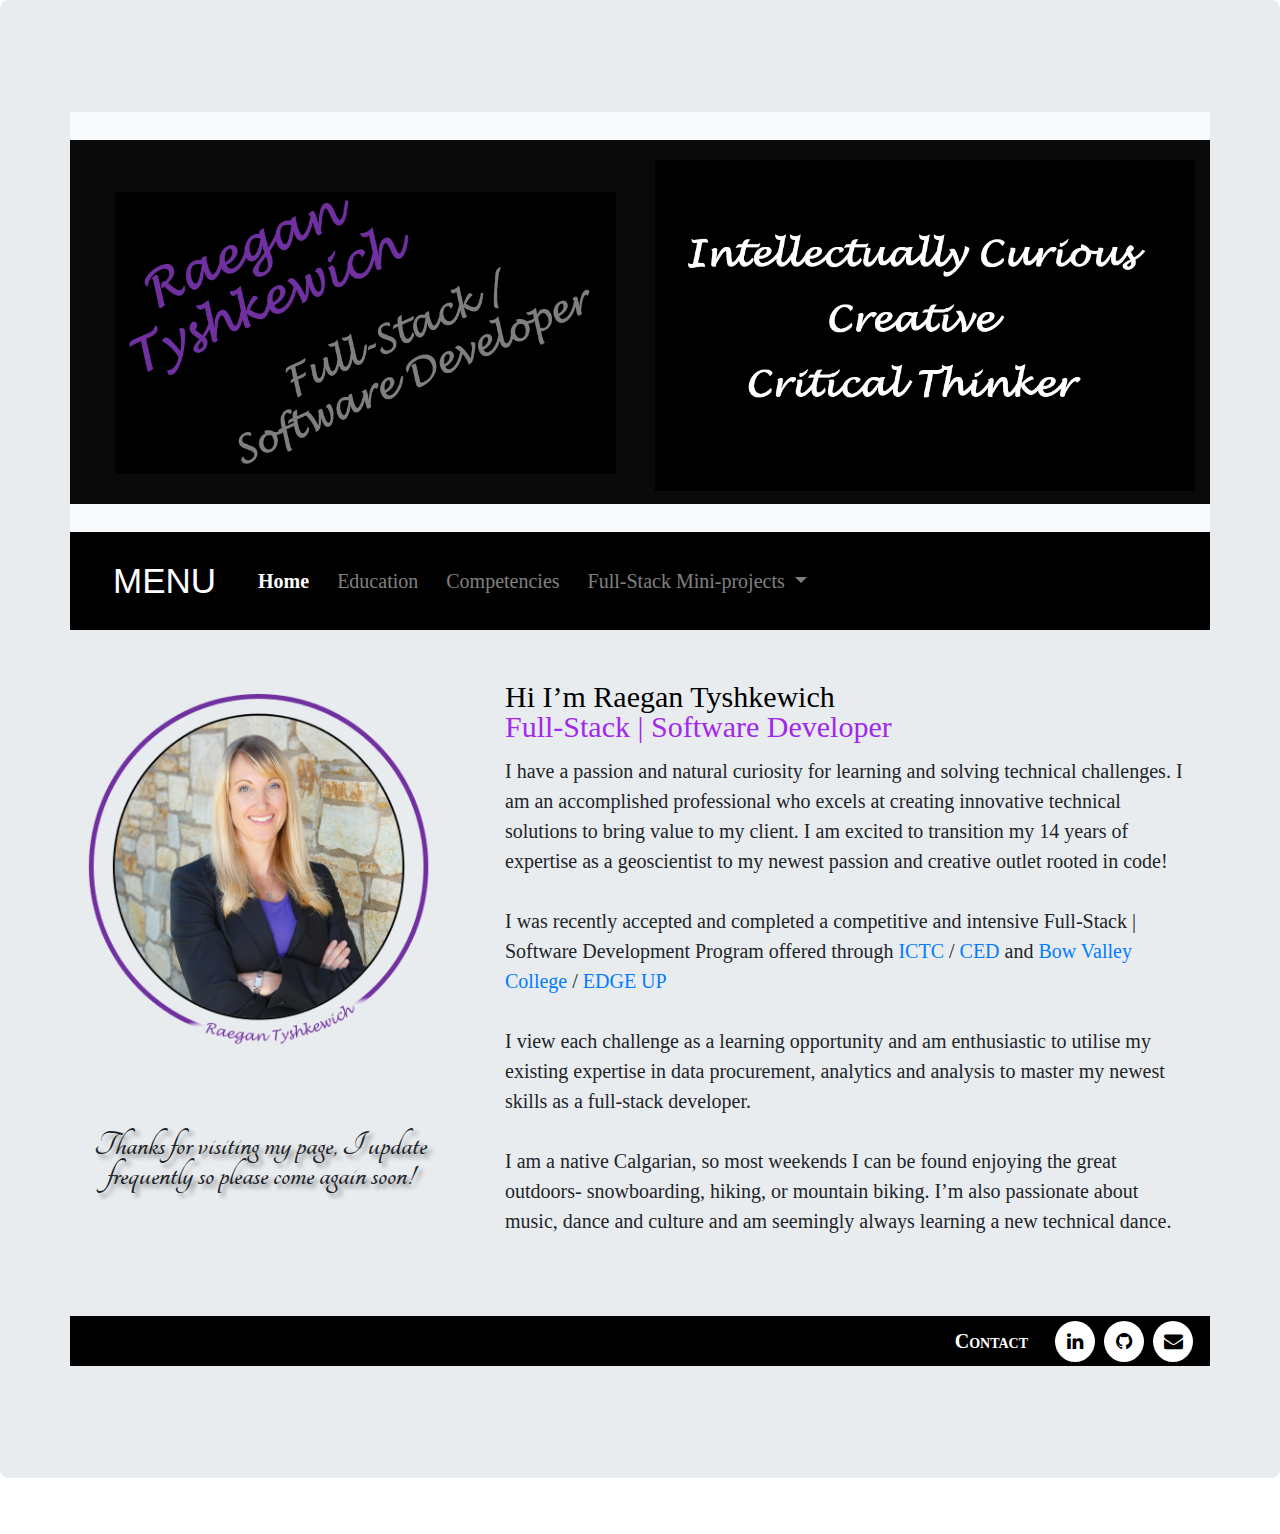
==== index.html @ f31888fb "Reactive updates" ====
<!DOCTYPE html>
<html lang="en">

<head>

    <title>RaeganTysh Welcome</title>
    <!-- screen compatibility-->
    <meta charset="utf-8">
    <meta name="viewport" content="width=device-width, initial-scale=1">
    <meta http-equiv="-UA-Compatible" content="chrome">

    <!-- Libraries-->

    <script src="https://ajax.googleapis.com/ajax/libs/jquery/3.5.1/jquery.min.js"></script>
    <link rel="stylesheet" href="https://maxcdn.bootstrapcdn.com/bootstrap/4.5.0/css/bootstrap.min.css">
    <script src="https://maxcdn.bootstrapcdn.com/bootstrap/4.5.0/js/bootstrap.min.js"></script>
    <script src="https://cdnjs.cloudflare.com/ajax/libs/popper.js/1.16.0/umd/popper.min.js"></script>
    <link rel="stylesheet" href="https://cdnjs.cloudflare.com/ajax/libs/font-awesome/4.7.0/css/font-awesome.min.css">
    <link href="https://fonts.googleapis.com/css2?family=Tenor+Sans&display=swap" rel="stylesheet">
    <link rel="stylesheet" href="https://fonts.googleapis.com/css?family=Tangerine">


    <!-- External CSS-->
    <link rel="stylesheet" type="text/css" href="./css/style.css">

    <!-- External JS-->
    <script type="text/javascript" src="./js/js_scripts.js"></script>

    <!-- Internal set up of style-->
    <style type="text/css">



    </style>


</head>
<!--This is the size of the web page everything is contained in here-->

<body>
    <div class="jumbotron">
        <!--Header-Banner-->
        <div class="container py-2 bg-light">

            <div class="row my-2" style="background-color: rgb(10, 10, 10);">
                <div class="col-6 " >
                    <img src="img/gitHub1.png" alt="Banner" class="img-fluid" />
                </div>
                <div class="col-6 " >
                    <img src="img/gitHub2c.png" alt="Banner" class="img-fluid" />
                </div>

                <!--<div class="row justify-content-between" style="text-align: center">
                <img src="img/GithubBanner.png" alt="Banner" class="img-fluid" />
                </div>-->
            </div>
        </div>

        <!--Header-NavBar-->
        <div class="container" style="background-color: black;">
            <nav class="navbar navbar-expand-lg navbar-dark bg-custom" style="background-color: black;">
                <a class="navbar-brand" href="./index.html">MENU</a>
                <button class="navbar-toggler" type="button" data-toggle="collapse" data-target="#navbarNavDropdown"
                    aria-controls="navbarNavDropdown" aria-expanded="false" aria-label="Toggle navigation">
                    <span class="navbar-toggler-icon"></span>
                </button>
                <div class="collapse navbar-collapse" id="navbarNavDropdown">
                    <ul class="navbar-nav">
                        <li class="nav-item active">
                            <a class="nav-link" href="./index.html">Home<span class="sr-only">(current)</span> </a>
                        </li>
                        <li class="nav-item">
                            <a class="nav-link" href="./html/Education.html">Education</a>
                        </li>
                        <li class="nav-item">
                            <a class="nav-link" href="./html/Competencies.html">Competencies</a>
                        </li>
                        <li class="nav-item dropdown">
                            <a class="nav-link dropdown-toggle" href="#" id="navbarDropdownMenuLink"
                                data-toggle="dropdown" aria-haspopup="true" aria-expanded="false">
                                Full-Stack Mini-projects
                            </a>
                            <div class="dropdown-menu" aria-labelledby="navbarDropdownMenuLink">
                                <a class="dropdown-item" href="./html/index.html">Geology E-Portfolio</a>
                                <a class="dropdown-item" href="./html/M4_LA1_HTML_Form.html">Basic Form</a>
                                <a class="dropdown-item" href="./html/M4_LA3_StudRegForm.html">Student
                                    Registration Form</a>
                                <a class="dropdown-item" href="./html/M4_LA2_CashCalc.html">Cash
                                    calculator</a>

                            </div>
                        </li>
                    </ul>
                </div>
            </nav>
        </div>


        <div class="container content row mx-auto">
            <div class="row justify-content-between">
                <div class="col-md-4 services-section">
                    <br/>
                    <img src="img/Picture2.png" width="400" alt="Profile Image" class="img-fluid" />
                    <br /> <br /><br/>
                    <div class="Proftext">Thanks for visiting my page, I update frequently so please come again
                        soon!
                    </div>
                </div>


                <div class="col-md-8 content row mx-auto ">
                    <div class="ProfileDesc">
                        <br/>
                        <h2>Hi I’m Raegan Tyshkewich</h2>
                        <h3>Full-Stack | Software Developer</h3>
                        <p>I have a passion and natural curiosity for learning and solving technical challenges. I
                            am an
                            accomplished professional who excels at creating innovative technical solutions to bring
                            value
                            to my client. I am excited to transition my 14 years of expertise as a geoscientist to
                            my
                            newest
                            passion and creative outlet rooted in code!<br /><br /> I was recently accepted and
                            completed a
                            competitive and intensive Full-Stack | Software Development Program offered through <a
                                href="https://www.ictc-ctic.ca/" target="_blank">ICTC</a> / <a
                                href="https://calgaryeconomicdevelopment.com/" target="_blank">CED</a> and <a
                                href="https://bowvalleycollege.ca/" target="_blank">Bow Valley College</a> / <a
                                href="https://edgeupyyc.com/" target="_blank">EDGE UP</a>
                            <br /><br />I view each challenge as a learning opportunity and am enthusiastic to
                            utilise
                            my
                            existing expertise in data procurement, analytics and analysis to master my newest
                            skills as
                            a
                            full-stack developer.<br /><br /> I am a native Calgarian, so most weekends I can be
                            found
                            enjoying the great outdoors- snowboarding, hiking, or mountain biking. I’m also
                            passionate
                            about
                            music, dance and culture and am seemingly always learning a new technical dance.
                        </p><br/>


                    </div>
                </div>
            </div>
        </div>


        <div class="container" style="background-color: black;">
            <footer>
                <p style="font-variant: small-caps;color: white; font-weight:900; font-size: 20px; text-align: right;">
                    Contact &nbsp;&nbsp;&nbsp; <a href="https://www.linkedin.com/in/raegantyshkewichpgeol/"
                        class="fa fa-linkedin "></a>
                    <a href="https://github.com/RaeganTysh" class="fa fa-github "></a>
                    <a href="mailto: raegan.tysh@gmail.com" class="fa fa-envelope "></a></p>
            </footer>
        </div>

    </div>


</body>


</html>
---- css/style.css ----
/*#Profimg {
    background-color: none;
    margin-top: 25px;
    margin-bottom: 25px;
    margin-left: 0px;
}*/

.img-fluid {
    max-width:100%;
    height: auto;
    margin-top: 20px;
    margin-bottom:20 px;
       
    
    
    
}

.Proftext {
    font-family: 'Tangerine', serif;
    font-size: 35px;
    text-align: center;
    font-weight: 900;
    margin: 0px;
    text-shadow: 4px 4px 4px gray;
    line-height: 30px;
    
}

.ProfileDesc {
    background-color:none; 
    margin-top: 10px;
    margin-bottom: 10px;
    margin-left: 40px;
    

        
}



p {
    font-family: Brush Script MT;
    font-size: 20px;
}

li {
    font-family: Brush Script MT;
    font-size: 20px;

}




.EduDesc {
    background-color: none; 
    margin-top: 0px;
    margin-bottom: 0px;
    
    
    /*margin-left: 80px;
    margin-right: 0px;*/

}

#Eduimg {
    background-color:none;
    margin-top: 0px;
    margin-bottom: 0px;
    margin-left: 0px;
}

/* Navigation bar */

h1 {
    padding-left: 5%;
    font-size: 50px;
    font-weight: 600;
    /*font-family: Brush Script MT, Brush Script Std, cursive;*/
    font-family: 'Tenor Sans', sans-serif;
    font-size:8vw;
}

h2 {
    font-size: 30px;
    font-family: Brush Script MT;
    color: black;
    margin-top: 5px;
    line-height: 30px;
    margin: auto;
    
    
}

h3 {
    font-size: 30px;
    font-family: Brush Script MT;
    color:  #a129ec;
    line-height: 30px;

}

h6 {
    font-family: Brush Script MT;
    color:#4c4c4c;
    line-height: 10px;
    text-transform: uppercase;
    line-height: 30px;

}

.CompTitle {

    background-color: none;
    border-style: solid;
    border-color: #a129ec;
    border-width: 10px;
    font-family: Brush Script MT;
    font-size: 30px;
    text-align: center;
    color: black;
}

.CompSub {
    
    background-color:none;
    border-style: solid;
    border-color: gray;
    border-width: 6px;
    font-family: Brush Script MT;
    font-size: 25px;
    text-align: center;
    color: black;

}
    
    

.active {
    font-weight: bolder;
    
}

.header {
    background-image: url(../img/banner.jpg);
    height: 200px;
    width: 100%;
    background-repeat: no-repeat;
    background-size: 100% 100%;
}

.bg-custom {
    background-color: black;
}

/* Content */

.legend {
    text-align: center;
    font-size: smaller;
    font-weight: bolder;
    font-style: italic;
    color: grey;
}

/* footer */
footer {
    position: relative;
    bottom: 0;
    width: 100%;
    height: 50px;
    text-align: right;
  }

  .fa {
    padding: 11px 2px 11px 2px;
    border-radius: 50%;
    font-size: 19px;
    width: 40px;
    text-align: center;
    text-decoration: none;
    margin: 5px 2px;
  }
  
  .fa:hover {
      opacity: 0.7;
  }

  .fa-facebook {
    background: #3B5998;
    color: white;
  }
  
  .fa-linkedin {
    background: white;
    color: black;
  }
  
  .fa-github {
    background: white;
    color: black;
  }

.fa-envelope {
    background: white;
    color: black;

}

html { 
    font-size: 1rem;
    -webkit-text-size-adjust: 100%;
}

/*320 smallest you'll find*/
@media (min-width: 320px) {
    html { font-size: 1.00rem; }
    h3 {font-size: 20px;}
}

@media (min-width: 576px) {
    html { font-size: 1.00rem; }
    h3 {font-size: 22px;}
}
@media (min-width: 768px) {
    html { font-size: 1.5rem; }
    h3 {font-size: 24px;}
}
@media (min-width: 992px) {
    html { font-size: 1.75rem; }
    h3 {font-size: 26px;}
}
@media (min-width: 1200px) {
    html { font-size: 1.75rem; }
    h3 {font-size: 30px;}
}
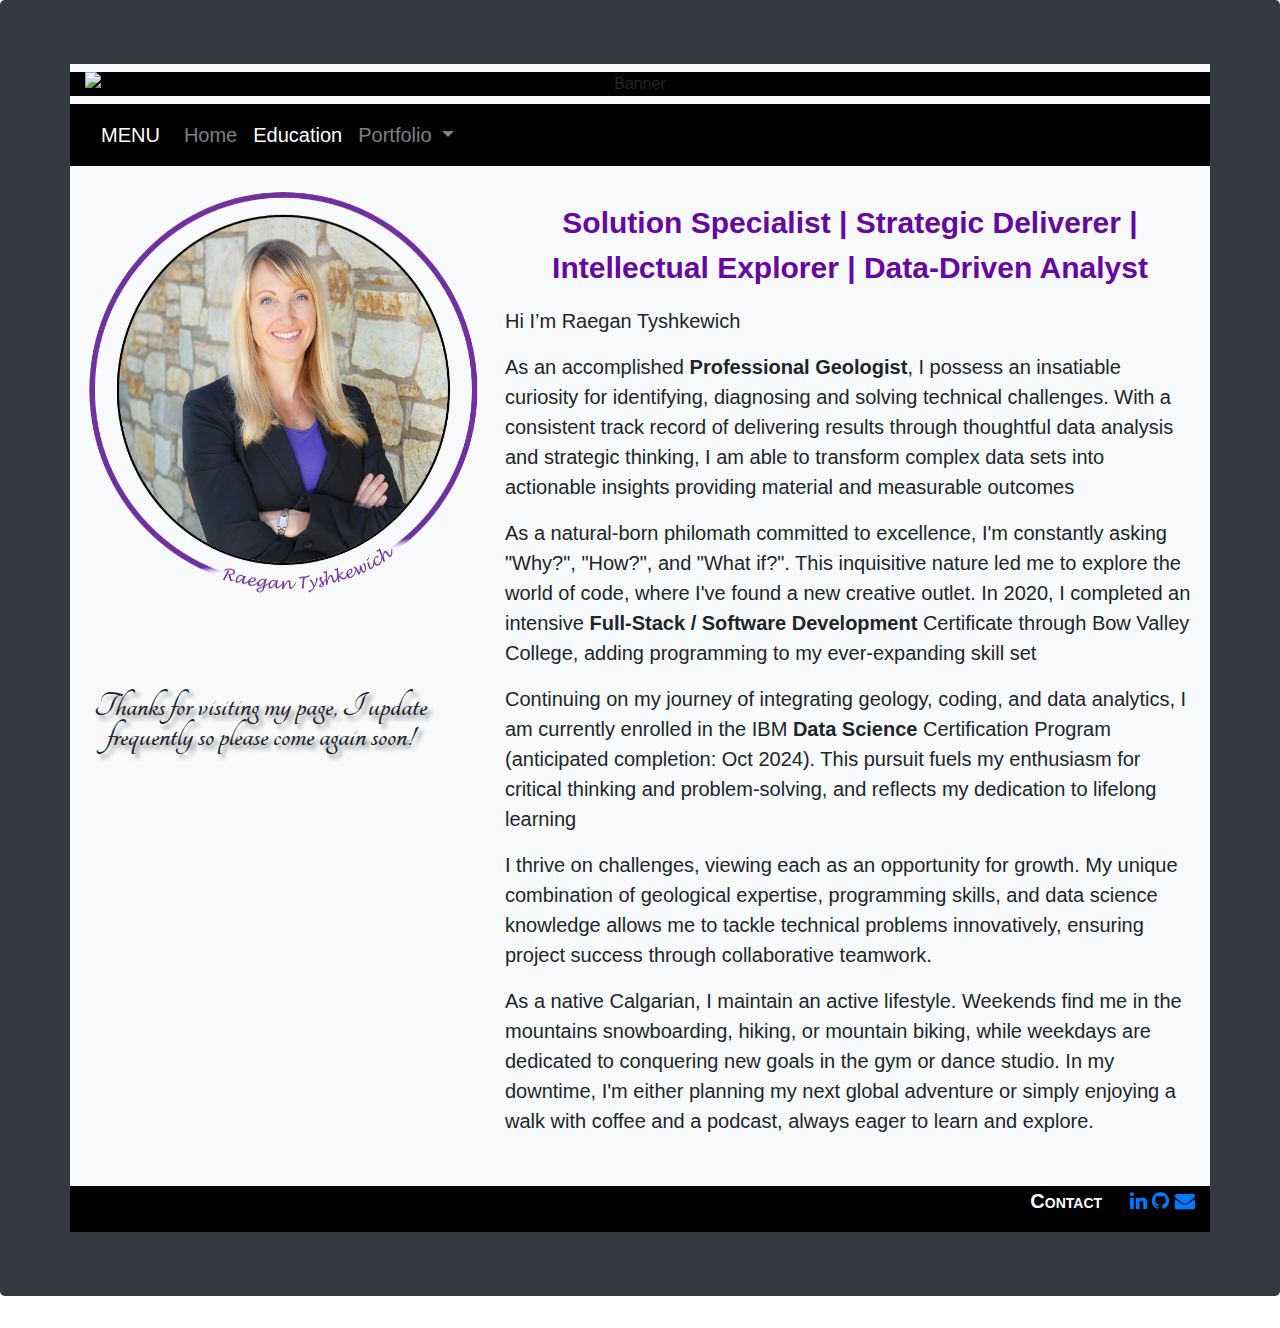
==== commit b3fe32c6: "website changes" ====
--- a/index.html
+++ b/index.html
@@ -3,11 +3,16 @@
 
 <head>
 
-    <title>RaeganTysh Welcome</title>
+    <title>Raegan E-Portfolio</title>
     <!-- screen compatibility-->
     <meta charset="utf-8">
     <meta name="viewport" content="width=device-width, initial-scale=1">
     <meta http-equiv="-UA-Compatible" content="chrome">
+    <!-- URL linkes for linkedIn?-not working-->
+    <!--<meta property='og:title' content='Full-Stack | Software Developer E-Portfolio' />
+    <meta property='og:image' content='https://github.com/RaeganTysh/RaeganTysh.github.io/blob/master/img/gitHub1.png' />
+    <meta property='og:description' content='Full-Stack | Software Developer E-Portfolio' />
+    <meta property='og:url' content='https://raegantysh.github.io/' />-->
 
     <!-- Libraries-->
 
@@ -24,7 +29,7 @@
     <link rel="stylesheet" type="text/css" href="./css/style.css">
 
     <!-- External JS-->
-    <script type="text/javascript" src="./js/js_scripts.js"></script>
+    <!-- <script type="text/javascript" src="js/js_scripts.js"></script> -->
 
     <!-- Internal set up of style-->
     <style type="text/css">
@@ -38,129 +43,190 @@
 <!--This is the size of the web page everything is contained in here-->
 
 <body>
-    <div class="jumbotron">
+    <div class="jumbotron bg-dark">
         <!--Header-Banner-->
         <div class="container py-2 bg-light">
-
-            <div class="row my-2" style="background-color: rgb(10, 10, 10);">
-                <div class="col-6 " >
-                    <img src="img/gitHub1.png" alt="Banner" class="img-fluid" />
-                </div>
-                <div class="col-6 " >
-                    <img src="img/gitHub2c.png" alt="Banner" class="img-fluid" />
-                </div>
-
-                <!--<div class="row justify-content-between" style="text-align: center">
-                <img src="img/GithubBanner.png" alt="Banner" class="img-fluid" />
-                </div>-->
+            <!-- <div class="container py-1  bg-dark"> -->
+            <!-- <div class="container py-1" style="background-color: black;"> -->
+            <div class="row" style="background-color: black;">
+                <div class="col-12">
+                    <div class="text-center pr-3" style="background-color: black;">
+                        <img src="img/GithubBanner2.png" alt="Banner" class="img-fluid2" />
+                    </div>
+                </div>
             </div>
         </div>
 
         <!--Header-NavBar-->
+        <!-- <div class="container bg-lght"> -->
+        <!-- <div class="container" style="background-color: black;">
+            <div class="row">
+                <div class="col-12">
+                    <nav class="navbar navbar-expand-lg navbar-dark bg-custom" style="background-color: black;">
+                        <a class="navbar-brand" href="./index.html">MENU</a>
+                        <button class="navbar-toggler" type="button" data-toggle="collapse"
+                            data-target="#navbarNavDropdown" aria-controls="navbarNavDropdown" aria-expanded="false"
+                            aria-label="Toggle navigation">
+                            <span class="navbar-toggler-icon"></span>
+                        </button>
+                        <div class="collapse navbar-collapse" id="navbarNavDropdown">
+                            <ul class="navbar-nav">
+                                <li class="nav-item active">
+                                    <a class="nav-link" href="./index.html">Home<span class="sr-only">(current)</span>
+                                    </a>
+                                </li>
+                                <li class="nav-item">
+                                    <a class="nav-link" href="./html/Education.html">Education</a>
+                                </li>
+                                <li class="nav-item dropdown"></li>
+                                <a class="nav-link dropdown-toggle" href="#" id="navbarDropdownMenuLink"
+                                data-toggle="dropdown" aria-haspopup="true" aria-expanded="false">
+                                Portfolio
+                            </a>
+                                    <div class="dropdown-menu" aria-labelledby="navbarDropdownMenuLink">
+                                        <a class="dropdown-item" href="html/index.html">Geology Portfolio</a>
+                                        <a class="dropdown-item" href="html/FullStack.html">Full Stack Software
+                                            Developer
+                                            Portfolio</a>
+                                        <a class="dropdown-item" href="html/DataScience.html">Data Science
+                                            Portfolio</a>
+                                    </div>
+                                </li>                                
+                            </ul>
+                        </div>
+                    </nav>
+                </div>
+            </div>
+        </div> -->
         <div class="container" style="background-color: black;">
-            <nav class="navbar navbar-expand-lg navbar-dark bg-custom" style="background-color: black;">
-                <a class="navbar-brand" href="./index.html">MENU</a>
-                <button class="navbar-toggler" type="button" data-toggle="collapse" data-target="#navbarNavDropdown"
-                    aria-controls="navbarNavDropdown" aria-expanded="false" aria-label="Toggle navigation">
-                    <span class="navbar-toggler-icon"></span>
-                </button>
-                <div class="collapse navbar-collapse" id="navbarNavDropdown">
-                    <ul class="navbar-nav">
-                        <li class="nav-item active">
-                            <a class="nav-link" href="./index.html">Home<span class="sr-only">(current)</span> </a>
-                        </li>
-                        <li class="nav-item">
-                            <a class="nav-link" href="./html/Education.html">Education</a>
-                        </li>
-                        <li class="nav-item">
-                            <a class="nav-link" href="./html/Competencies.html">Competencies</a>
-                        </li>
-                        <li class="nav-item dropdown">
-                            <a class="nav-link dropdown-toggle" href="#" id="navbarDropdownMenuLink"
-                                data-toggle="dropdown" aria-haspopup="true" aria-expanded="false">
-                                Full-Stack Mini-projects
-                            </a>
-                            <div class="dropdown-menu" aria-labelledby="navbarDropdownMenuLink">
-                                <a class="dropdown-item" href="./html/index.html">Geology E-Portfolio</a>
-                                <a class="dropdown-item" href="./html/M4_LA1_HTML_Form.html">Basic Form</a>
-                                <a class="dropdown-item" href="./html/M4_LA3_StudRegForm.html">Student
-                                    Registration Form</a>
-                                <a class="dropdown-item" href="./html/M4_LA2_CashCalc.html">Cash
-                                    calculator</a>
-
+            <div class="row">
+                <div class="col-12">
+                    <nav class="navbar navbar-expand-lg navbar-dark bg-custom" style="background-color: black;">
+                        <a class="navbar-brand" href="../index.html">MENU</a>
+                        <button class="navbar-toggler" type="button" data-toggle="collapse"
+                            data-target="#navbarNavDropdown" aria-controls="navbarNavDropdown" aria-expanded="false"
+                            aria-label="Toggle navigation">
+                            <span class="navbar-toggler-icon"></span>
+                        </button>
+                        <div class="collapse navbar-collapse" id="navbarNavDropdown">
+                            <ul class="navbar-nav">
+                                <li class="nav-item">
+                                    <a class="nav-link" href="./index.html">Home<span
+                                        class="sr-only">(current)</span></a>
+                                </li>
+                                <li class="nav-item active">
+                                    <a class="nav-link" href="./html/Education.html">Education</a>
+                                </li>
+                                <li class="nav-item dropdown">
+                                    <a class="nav-link dropdown-toggle" href="#" id="navbarDropdownMenuLink"
+                                        data-toggle="dropdown" aria-haspopup="true" aria-expanded="false">
+                                        Portfolio
+                                    </a>
+                                    <div class="dropdown-menu" aria-labelledby="navbarDropdownMenuLink">
+                                        <a class="dropdown-item" href="html/index.html">Geology Portfolio</a>
+                                        <a class="dropdown-item" href="html/FullStack.html">Full Stack Software
+                                            Developer
+                                            Portfolio</a>
+                                        <a class="dropdown-item" href="html/DataScience.html">Data Science
+                                            Portfolio</a>
+                                    </div>
+                                </li>
+                            </ul>
+                        </div>
+                    </nav>
+                </div>
+            </div>
+        </div>
+
+        <div class="container bg-light">
+            <div class="row">
+                <div class="col-4" class="text-center">
+                    <div class="text-center">
+                        <!-- <div class="container content row mx-auto">-->
+                        <div class="row ">
+                            <div class="col-md-12">
+                                <br />
+                                <img src="img/Picture2.png" width="400" alt="Profile Image" />
+                                <br /><br />
+                                <!-- <p >
+                                    <ul class="purple" style="text-decoration: underline;">Solutions Specialist</ul>
+                                    <ul class="purple">Strategic Deliverer</ul>                                    
+                                    <ul class="purple">Intellectual Explorer</ul>
+                                    <ul class="purple">Data-Driven Analyst</ul>
+                                </p> -->
+                                <br /> <br /></br />
+                                <p class="Proftext">Thanks for visiting my page, I update frequently so please
+                                    come again
+                                    soon!
+                                </p>
                             </div>
-                        </li>
-                    </ul>
-                </div>
-            </nav>
-        </div>
-
-
-        <div class="container content row mx-auto">
-            <div class="row justify-content-between">
-                <div class="col-md-4 services-section">
-                    <br/>
-                    <img src="img/Picture2.png" width="400" alt="Profile Image" class="img-fluid" />
-                    <br /> <br /><br/>
-                    <div class="Proftext">Thanks for visiting my page, I update frequently so please come again
-                        soon!
-                    </div>
-                </div>
-
-
+                        </div>
+                    </div>
+                </div>
+                <!-- <div class="row justify-content-between">   -->
                 <div class="col-md-8 content row mx-auto ">
                     <div class="ProfileDesc">
-                        <br/>
-                        <h2>Hi I’m Raegan Tyshkewich</h2>
-                        <h3>Full-Stack | Software Developer</h3>
-                        <p>I have a passion and natural curiosity for learning and solving technical challenges. I
-                            am an
-                            accomplished professional who excels at creating innovative technical solutions to bring
-                            value
-                            to my client. I am excited to transition my 14 years of expertise as a geoscientist to
-                            my
-                            newest
-                            passion and creative outlet rooted in code!<br /><br /> I was recently accepted and
-                            completed a
-                            competitive and intensive Full-Stack | Software Development Program offered through <a
-                                href="https://www.ictc-ctic.ca/" target="_blank">ICTC</a> / <a
-                                href="https://calgaryeconomicdevelopment.com/" target="_blank">CED</a> and <a
-                                href="https://bowvalleycollege.ca/" target="_blank">Bow Valley College</a> / <a
-                                href="https://edgeupyyc.com/" target="_blank">EDGE UP</a>
-                            <br /><br />I view each challenge as a learning opportunity and am enthusiastic to
-                            utilise
-                            my
-                            existing expertise in data procurement, analytics and analysis to master my newest
-                            skills as
-                            a
-                            full-stack developer.<br /><br /> I am a native Calgarian, so most weekends I can be
-                            found
-                            enjoying the great outdoors- snowboarding, hiking, or mountain biking. I’m also
-                            passionate
-                            about
-                            music, dance and culture and am seemingly always learning a new technical dance.
-                        </p><br/>
-
-
-                    </div>
-                </div>
-            </div>
-        </div>
-
+                        <br />
+                        <p
+                            style="font-variant: medium-caps;color:  #6507a0;; font-weight:900; font-size: 30px; text-align: center;">
+                            Solution Specialist | Strategic Deliverer |</br>
+                            Intellectual Explorer | Data-Driven Analyst</p>
+                        <!-- <p class="grey">Geologist | Full-Stack / Software Developer | Data Scientist</p> -->
+                        <p>Hi I’m Raegan Tyshkewich</p>
+                        <!-- <h3 class="text-center">Solution Specialist</h3> -->
+                        <!-- <h3>Strategic Deliverer | Intellectual Explorer | Data-Driven Analyst
+                                        </h3> -->
+                        <p>As an accomplished <b>Professional Geologist</b>, I possess an insatiable curiosity for
+                            identifying, diagnosing and solving technical challenges. With a consistent track record of
+                            delivering results through thoughtful data analysis and strategic thinking, I am able to
+                            transform complex data sets into actionable insights providing material and measurable
+                            outcomes</p>
+                        <p>As a natural-born philomath committed to excellence, I'm constantly asking "Why?", "How?",
+                            and "What if?". This inquisitive nature led me to explore the world of code, where I've
+                            found a new creative outlet. In 2020, I completed an intensive <b>Full-Stack / Software
+                                Development</b> Certificate through Bow Valley College, adding programming to my
+                            ever-expanding skill set</p>
+                        <p>Continuing on my journey of integrating geology, coding, and data analytics, I am currently
+                            enrolled in the IBM <b>Data Science</b> Certification Program (anticipated completion: Oct
+                            2024). This pursuit fuels my enthusiasm for critical thinking and problem-solving, and
+                            reflects my dedication to lifelong learning</p>
+                        <p>I thrive on challenges, viewing each as an opportunity for growth. My unique combination of
+                            geological expertise, programming skills, and data science knowledge allows me to tackle
+                            technical problems innovatively, ensuring project success through collaborative teamwork.
+                        </p>
+                        <p>As a native Calgarian, I maintain an active lifestyle. Weekends find me in the mountains
+                            snowboarding, hiking, or mountain biking, while weekdays are dedicated to conquering new
+                            goals in the gym or dance studio. In my downtime, I'm either planning my next global
+                            adventure or simply enjoying a walk with coffee and a podcast, always eager to learn and
+                            explore.</p>
+                        <br />
+                        <!-- </div>
+                            </div> -->
+                        <!-- </div> -->
+                    </div>
+                </div>
+            </div>
+        </div>
 
         <div class="container" style="background-color: black;">
-            <footer>
-                <p style="font-variant: small-caps;color: white; font-weight:900; font-size: 20px; text-align: right;">
-                    Contact &nbsp;&nbsp;&nbsp; <a href="https://www.linkedin.com/in/raegantyshkewichpgeol/"
-                        class="fa fa-linkedin "></a>
-                    <a href="https://github.com/RaeganTysh" class="fa fa-github "></a>
-                    <a href="mailto: raegan.tysh@gmail.com" class="fa fa-envelope "></a></p>
-            </footer>
-        </div>
-
+            <div class="row">
+                <div class="col-12">
+                    <div class="text-center">
+                        <!-- <div class="container" style="background-color: black;"> -->
+                        <footer>
+                            <p
+                                style="font-variant: small-caps;color: white; font-weight:900; font-size: 20px; text-align: right;">
+                                Contact &nbsp;&nbsp;&nbsp; <a href="https://www.linkedin.com/in/raegantysh/"
+                                    class="fa fa-linkedin "></a>
+                                <a href="https://github.com/RaeganTysh" class="fa fa-github "></a>
+                                <a href="mailto: raegan.tysh@gmail.com" class="fa fa-envelope "></a>
+                            </p>
+                        </footer>
+                    </div>
+                </div>
+            </div>
+        </div>
     </div>
-
-
 </body>
 
 
--- a/css/style.css
+++ b/css/style.css
@@ -10,12 +10,20 @@
     max-width:100%;
     height: auto;
     margin-top: 20px;
-    margin-bottom:20 px;
-       
-    
-    
-    
-}
+    margin-bottom:20 px;    
+}
+
+
+.img-fluid2 {
+    width: 100%;
+    max-width:1200px;
+    height: auto; 
+    display:block;
+    /* margin-top: 20px; */
+    /* margin-bottom:20 px;   */
+    
+}
+
 
 .Proftext {
     font-family: 'Tangerine', serif;
@@ -33,31 +41,25 @@
     margin-top: 10px;
     margin-bottom: 10px;
     margin-left: 40px;
-    
-
-        
-}
-
-
+         
+}
 
 p {
-    font-family: Brush Script MT;
+    /* font-family: Brush Script MT; */
     font-size: 20px;
 }
 
 li {
-    font-family: Brush Script MT;
+    /* font-family: Brush Script MT; */
     font-size: 20px;
 
 }
-
-
-
 
 .EduDesc {
     background-color: none; 
-    margin-top: 0px;
+    margin-top: 25px;
     margin-bottom: 0px;
+    line-height: 15px;
     
     
     /*margin-left: 80px;
@@ -84,8 +86,13 @@
 }
 
 h2 {
+<<<<<<< HEAD
     font-size: 30px;
-    font-family: Brush Script MT;
+    /* font-family: Brush Script MT; */
+=======
+    font-size: 10px;
+    font-family: Brush Script MT;
+>>>>>>> de12570 (website changes)
     color: black;
     margin-top: 5px;
     line-height: 30px;
@@ -94,16 +101,47 @@
     
 }
 
+<<<<<<< HEAD
 h3 {
     font-size: 30px;
-    font-family: Brush Script MT;
+    /* font-family: Brush Script MT; */
     color:  #a129ec;
     line-height: 30px;
+=======
+.purple {
+    font-size: 25px;
+    font-family: Brush Script MT;
+    color:  #6507a0;
+    line-height: 15px;
+    font-weight: 900;
+    text-align: center;
+    /* margin-left: 30px; */
+
+}
+
+.purple2 {
+    font-size: 20px;
+    font-family: Brush Script MT;
+    color:  #6507a0;
+    line-height: 15px;
+    font-weight: 900;
+    /* text-align: left; */
+    /* margin-left: 30px; */
+
+}
+
+.grey {
+    font-size: 27px;
+    font-family: Brush Script MT;
+    color:  dark rgb(8, 8, 8);
+    line-height: 15px;
+    font-weight: 800;
+>>>>>>> de12570 (website changes)
 
 }
 
 h6 {
-    font-family: Brush Script MT;
+    /* font-family: Brush Script MT; */
     color:#4c4c4c;
     line-height: 10px;
     text-transform: uppercase;
@@ -117,7 +155,7 @@
     border-style: solid;
     border-color: #a129ec;
     border-width: 10px;
-    font-family: Brush Script MT;
+    /* font-family: Brush Script MT; */
     font-size: 30px;
     text-align: center;
     color: black;
@@ -129,7 +167,7 @@
     border-style: solid;
     border-color: gray;
     border-width: 6px;
-    font-family: Brush Script MT;
+    /* font-family: Brush Script MT; */
     font-size: 25px;
     text-align: center;
     color: black;
